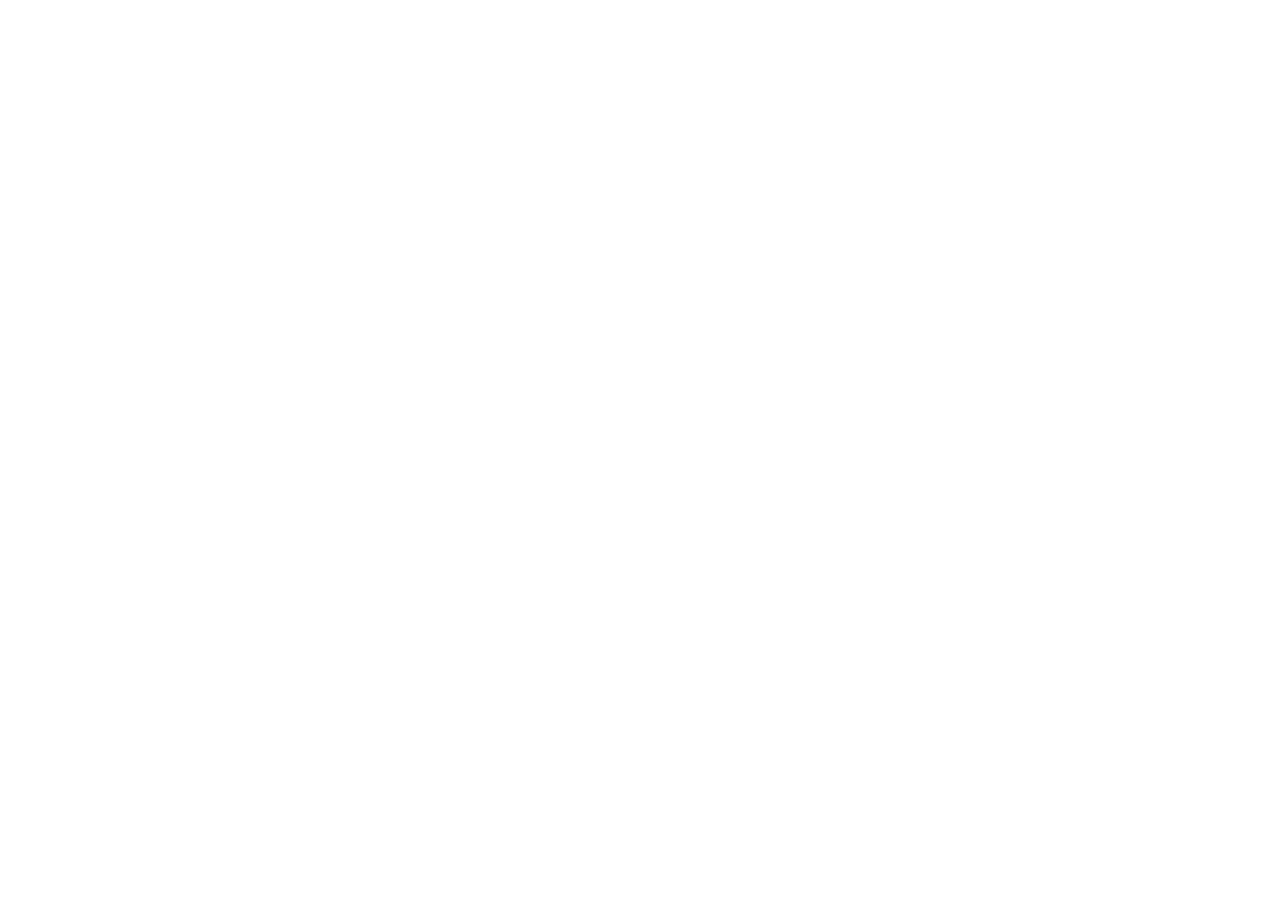
==== game build/index.html @ 70ed98a6 "first commit" ====
<!DOCTYPE html>
<html lang="en">
<head>
    <meta charset="UTF-8">
    <meta name="viewport" content="width=device-width, initial-scale=1.0">
    <meta http-equiv="X-UA-Compatible" content="ie=edge"/>
    <link rel="stylesheet" href="styles.css"/>
    <title>Paint JS</title>
</head>
<body>
    <script src="app.js"></script>
</body>
</html>
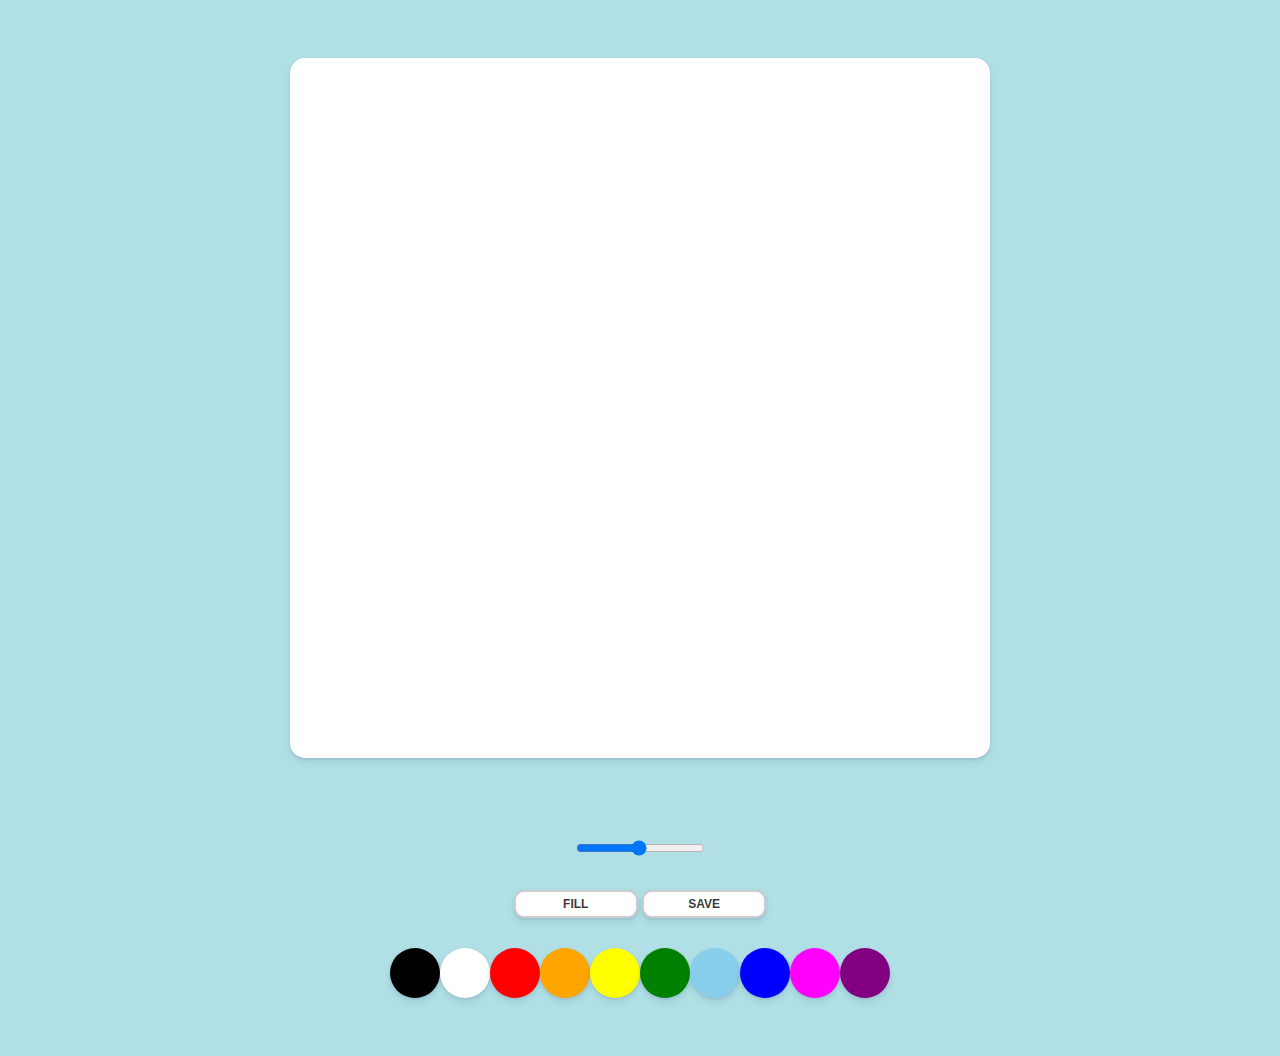
==== commit 78c4aeb3: "html,css button finish" ====
--- a/game build/index.html
+++ b/game build/index.html
@@ -8,6 +8,31 @@
     <title>Paint JS</title>
 </head>
 <body>
+    <canvas id="jsCanvas" class="canvas"></canvas>
+    <div class="controls">
+        <div class="controls_range">
+            <input type="range" id="jsRange" min="0.1" max="5.0" value="2.5" step="0.1"/>
+        <!--영상이랑 스크롤 형태 다른데 왜그런진 모르겠음-->
+        </div>
+        <!--div.controls_btns>button#jsMode+button#jsSave-->
+        <div class="controls_btns">
+            <button id="jsMode">Fill</button>
+            <button id="jsSave">Save</button>
+        </div>
+        <div class="controls_colors" id="jsColors">
+            <!--div.controls_color*9 로 9개 생성-->
+            <div class="controls_color" style="background-color: black;"></div>
+            <div class="controls_color" style="background-color: white;"></div>
+            <div class="controls_color" style="background-color: red;"></div>
+            <div class="controls_color" style="background-color: orange;"></div>
+            <div class="controls_color" style="background-color: yellow;"></div>
+            <div class="controls_color" style="background-color: green;"></div>
+            <div class="controls_color" style="background-color: skyblue;"></div>
+            <div class="controls_color" style="background-color: blue;"></div>
+            <div class="controls_color" style="background-color: magenta;"></div>
+            <div class="controls_color" style="background-color: purple;"></div>
+        </div>
+    </div>
     <script src="app.js"></script>
 </body>
 </html>--- a/game build/styles.css
+++ b/game build/styles.css
@@ -0,0 +1,64 @@
+@import "reset.css";
+
+body {
+    background-color: powderblue;
+    font-family: -apple-system, BlinkMacSystemFont, 'Segoe UI', Roboto, Oxygen, Ubuntu, Cantarell, 'Open Sans', 'Helvetica Neue', sans-serif;
+    display: flex; /*융통성 있게 배치*/
+    flex-direction: column;
+    align-items: center; /*정렬기준, 중앙*/
+    padding: 50px 0px;
+}
+/*html 에서 선언한 class 따라 설정 변경해주면 됨*/
+.canvas {
+    width: 700px;
+    height: 700px;
+    background-color: white;
+    border-radius: 15px;
+    box-shadow: 0 4px 6px rgba(50, 50, 93, 0.11), 0 1px 3px rgba(0, 0, 0, 0.08);
+}
+/* margin으로 구성요소간 최소거리 결정 */
+.controls {
+    margin-top: 80px;
+    display: flex;
+    flex-direction: column;
+    align-items: center;
+}
+.controls .controls_btns {
+    margin-bottom: 30px;
+}
+
+.controls_btns button {
+    all: unset;
+    cursor: pointer;
+    background-color: white;
+    padding: 5px 20px;
+    width: 80px;
+    text-align: center;
+    border-radius: 10px;
+    box-shadow: 0 4px 6px rgba(50, 50, 93, 0.11), 0 1px 3px rgba(0, 0, 0, 0.08);
+    border: 2px solid rgba(0, 0, 0, 0.2);
+    color: rgba(0, 0, 0, 0.8);
+    text-transform: uppercase;
+    font-weight: 800;
+    font-size: 12px;
+}
+
+.controls_btns button:active {
+    transform:scale(0.98);
+}
+
+.controls .controls_colors {
+    display: flex;
+}
+
+.controls_colors .controls_color {
+    width: 50px;
+    height: 50px;
+    border-radius:  25px;
+    cursor: pointer; /*커서 상호작용*/
+    box-shadow: 0 4px 6px rgba(50, 50, 93, 0.11), 0 1px 3px rgba(0, 0, 0, 0.08);
+}
+
+.controls .controls_range {
+    margin-bottom: 30px;
+}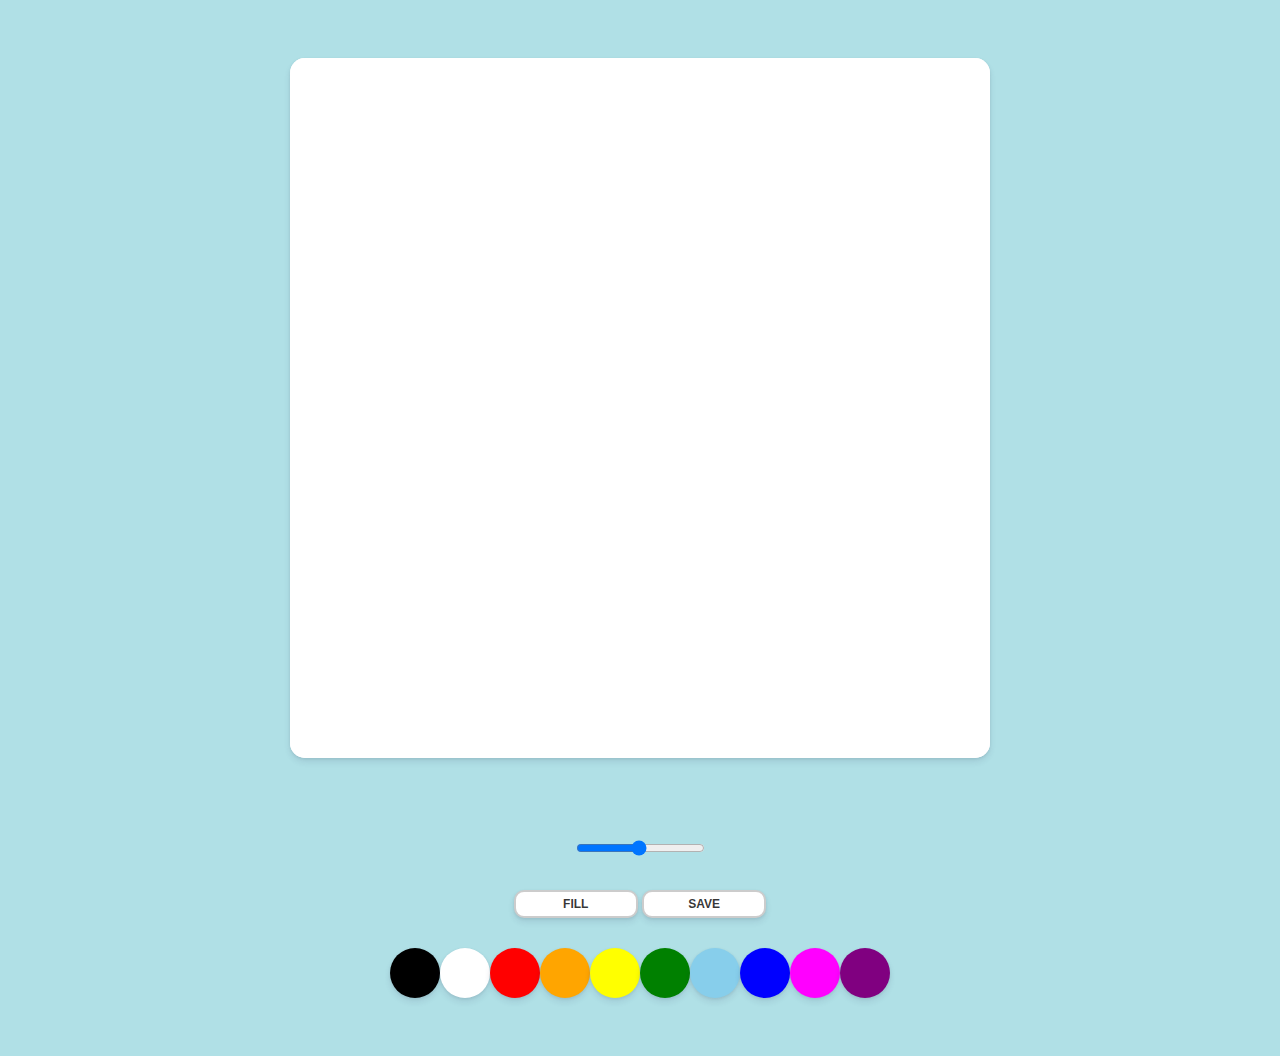
==== commit b6b1d151: "paint build fin" ====
--- a/game build/index.html
+++ b/game build/index.html
@@ -21,16 +21,16 @@
         </div>
         <div class="controls_colors" id="jsColors">
             <!--div.controls_color*9 로 9개 생성-->
-            <div class="controls_color" style="background-color: black;"></div>
-            <div class="controls_color" style="background-color: white;"></div>
-            <div class="controls_color" style="background-color: red;"></div>
-            <div class="controls_color" style="background-color: orange;"></div>
-            <div class="controls_color" style="background-color: yellow;"></div>
-            <div class="controls_color" style="background-color: green;"></div>
-            <div class="controls_color" style="background-color: skyblue;"></div>
-            <div class="controls_color" style="background-color: blue;"></div>
-            <div class="controls_color" style="background-color: magenta;"></div>
-            <div class="controls_color" style="background-color: purple;"></div>
+            <div class="controls_color jsColor" style="background-color: black;"></div>
+            <div class="controls_color jsColor" style="background-color: white;"></div>
+            <div class="controls_color jsColor" style="background-color: red;"></div>
+            <div class="controls_color jsColor" style="background-color: orange;"></div>
+            <div class="controls_color jsColor" style="background-color: yellow;"></div>
+            <div class="controls_color jsColor" style="background-color: green;"></div>
+            <div class="controls_color jsColor" style="background-color: skyblue;"></div>
+            <div class="controls_color jsColor" style="background-color: blue;"></div>
+            <div class="controls_color jsColor" style="background-color: magenta;"></div>
+            <div class="controls_color jsColor" style="background-color: purple;"></div>
         </div>
     </div>
     <script src="app.js"></script>
